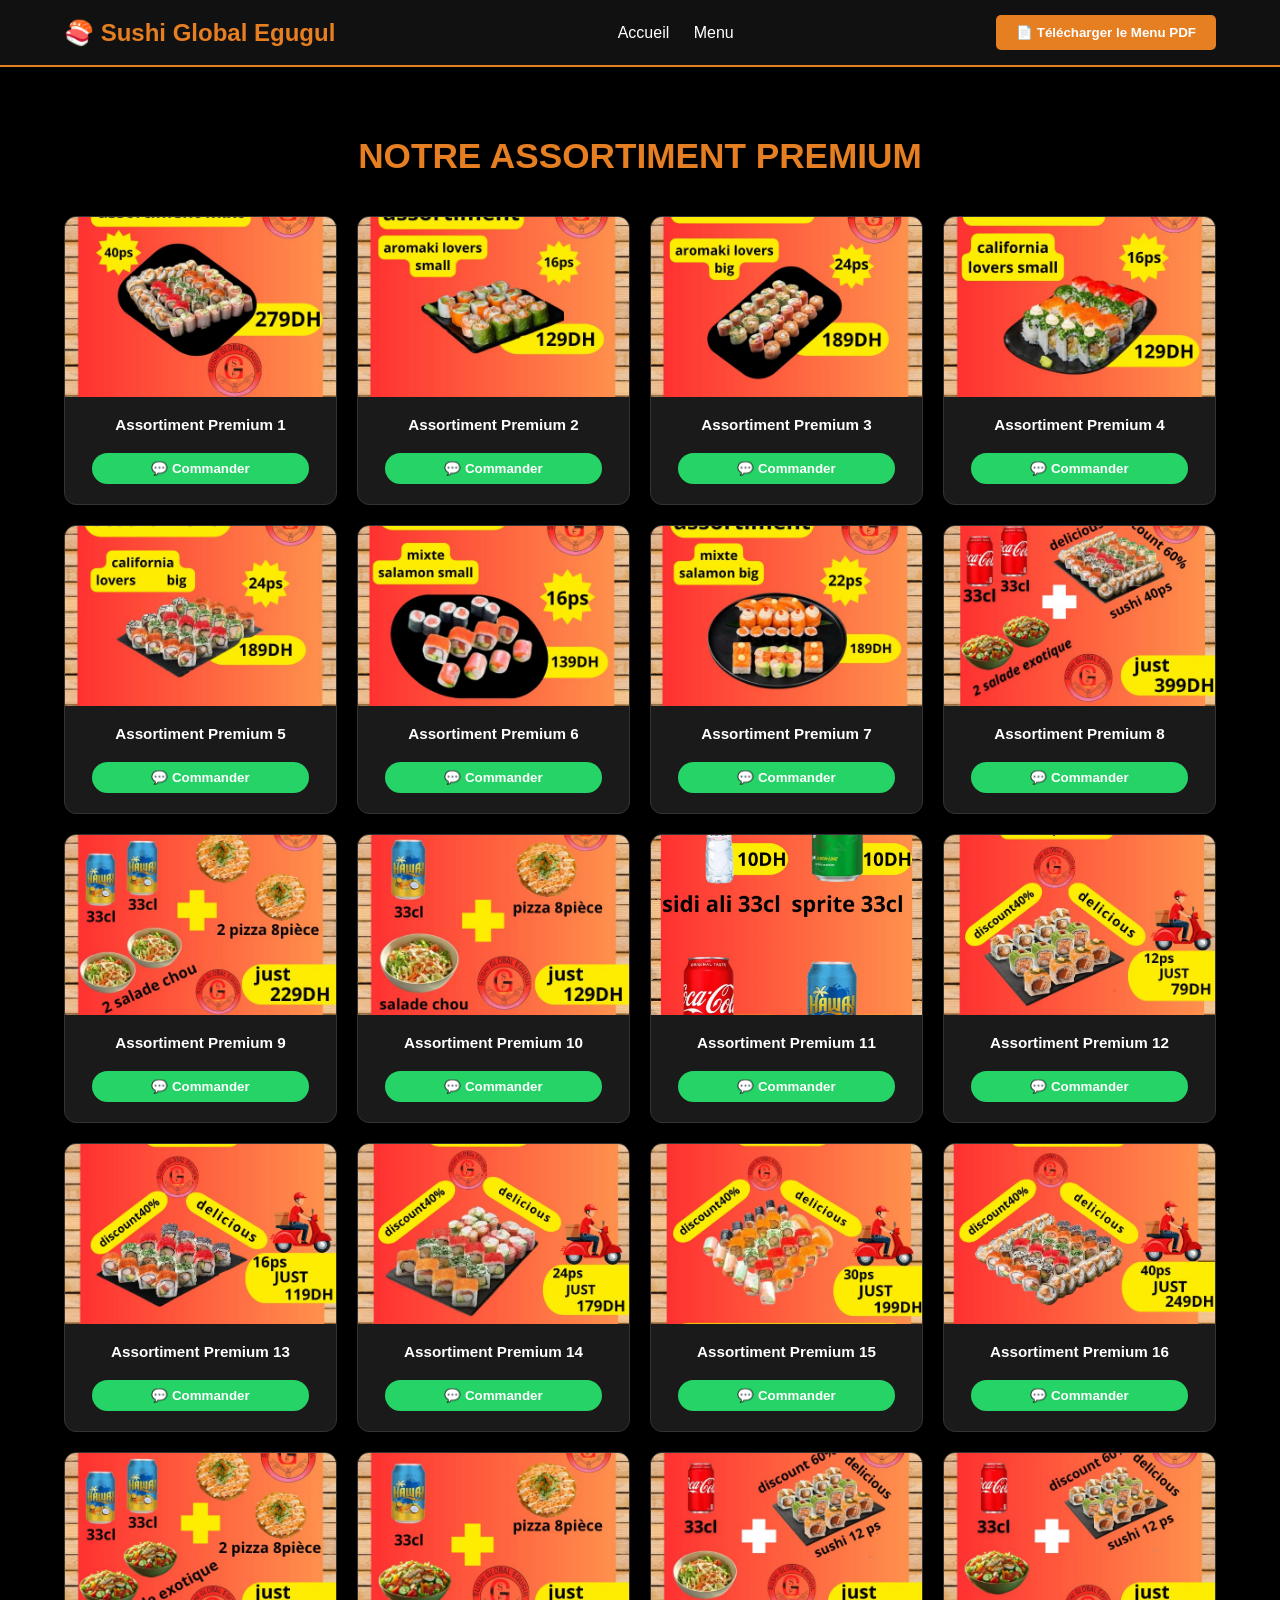
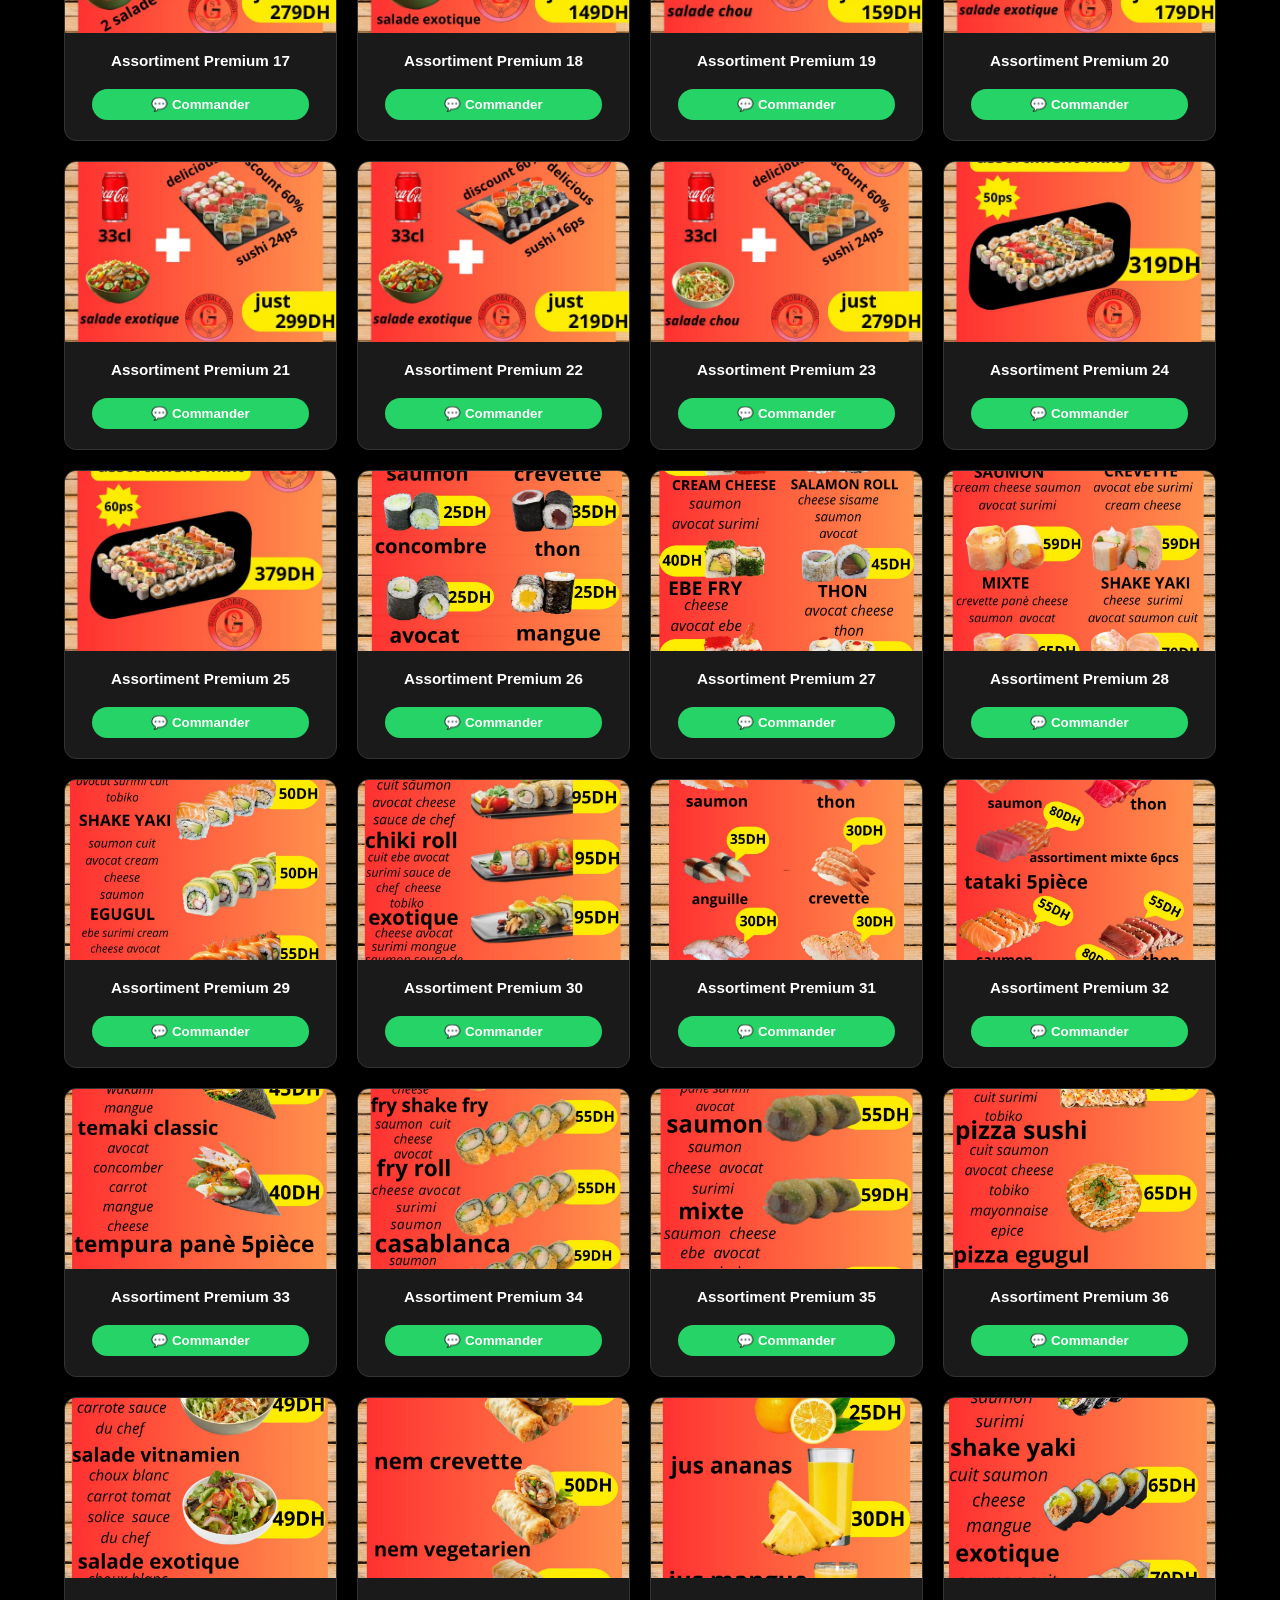
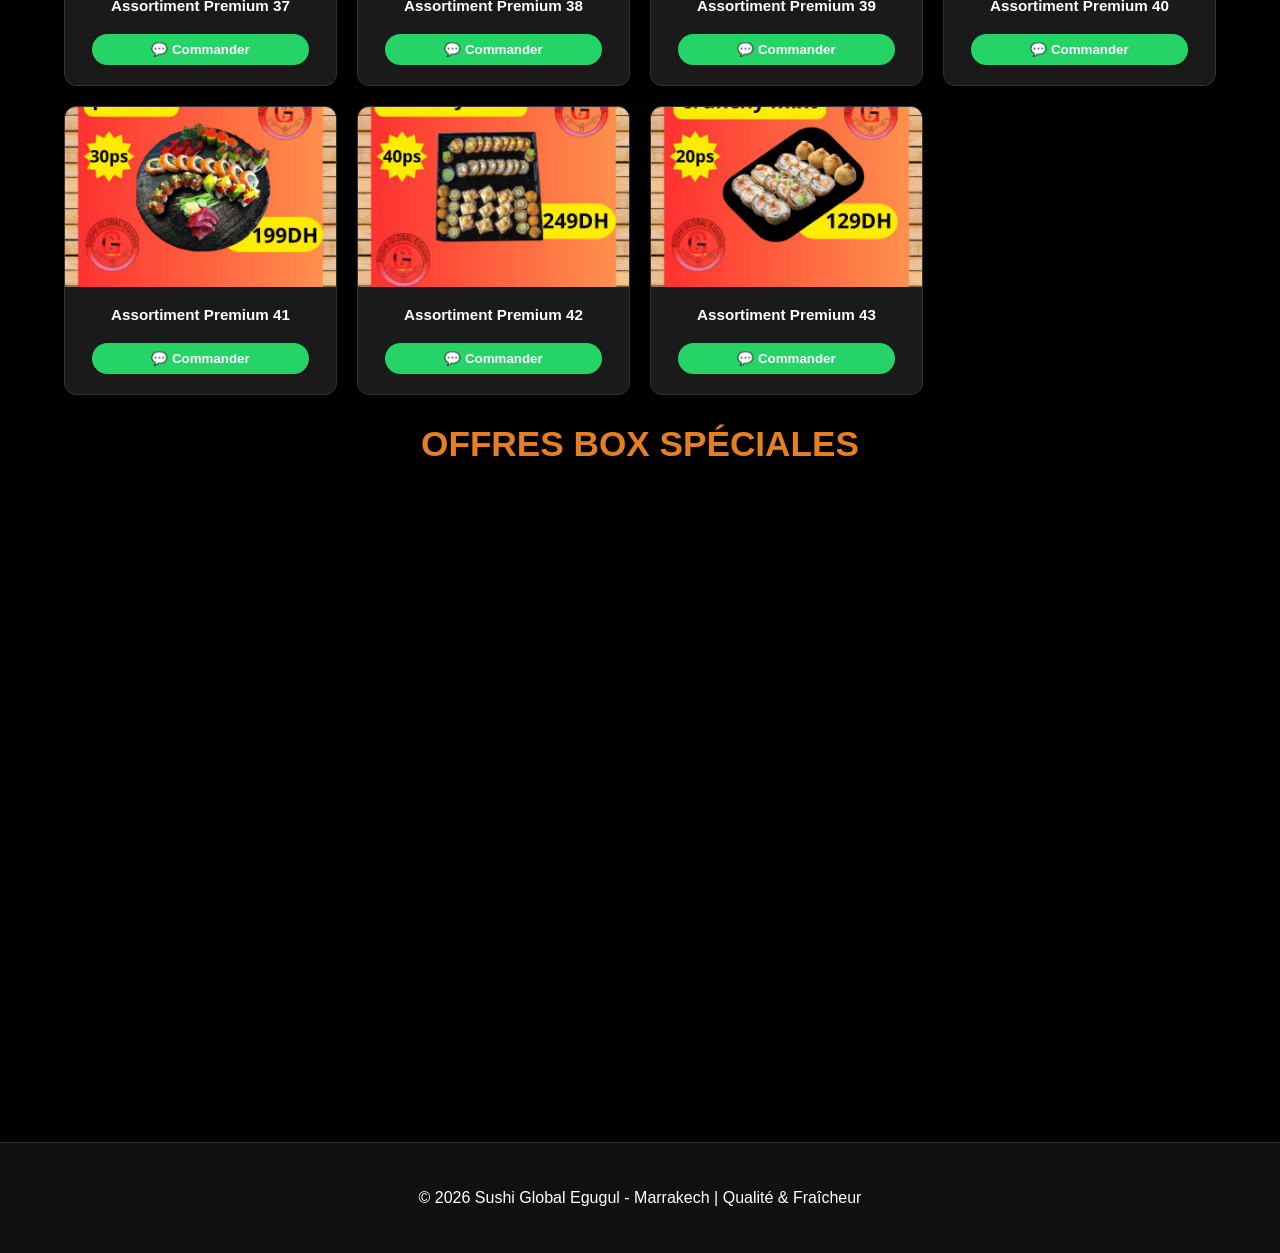
==== commande.html @ 7f383c33 "SUSHI" ====
<!DOCTYPE html>
<html lang="fr">
<head>
    <meta charset="UTF-8">
    <meta name="viewport" content="width=device-width, initial-scale=1.0">
    <title>Menu - Sushi Global Egugul</title>
    <link rel="stylesheet" href="css.css">
</head>
<body>

<header class="no-print">
    <div class="logo">🍣 Sushi Global Egugul</div>
    <nav>
        <a href="index.html">Accueil</a>
        <a href="commande.html">Menu</a>
    </nav>
    <button onclick="window.print()" class="btn-pdf">📄 Télécharger le Menu PDF</button>
</header>

<div class="menu-container">
    <h2 class="section-title">Notre Assortiment Premium</h2>
    <div class="grid-layout">
        <script src="res.js"></script>
        <script>
            // كتابة الصور من 1 إلى 43 مرة واحدة فقط مع زر الواتساب
            for (let i = 1; i <= 43; i++) {
                document.write(`
                    <div class="item-card">
                        <img src="img${i}.jpeg" alt="Sushi ${i}">
                        <p>Assortiment Premium ${i}</p>
                        <button class="btn-whatsapp no-print" onclick="sendOrder('Assortiment Premium #${i}')">
                            💬 Commander
                        </button>
                    </div>
                `);
            }
        </script>
    </div>

    <div class="page-break"></div>

    <h2 class="section-title">Offres Box Spéciales</h2>
    <div class="grid-layout">
        <div class="item-card">
            <img src="img17.jpeg" alt="Box Me">
            <p>Box Me</p>
            <button class="btn-whatsapp no-print" onclick="sendOrder('Box Me')">💬 Commander</button>
        </div>
        <div class="item-card">
            <img src="img9.jpeg" alt="Box Saffron">
            <p>Box Saffron</p>
            <button class="btn-whatsapp no-print" onclick="sendOrder('Box Saffron')">💬 Commander</button>
        </div>
        <div class="item-card">
            <img src="img10.jpeg" alt="Box Beauty">
            <p>Box Beauty</p>
            <button class="btn-whatsapp no-print" onclick="sendOrder('Box Beauty')">💬 Commander</button>
        </div>
        <div class="item-card">
            <img src="img18.jpeg" alt="Box Paradise">
            <p>Box Paradise</p>
            <button class="btn-whatsapp no-print" onclick="sendOrder('Box Paradise')">💬 Commander</button>
        </div>
        <div class="item-card">
            <img src="img19.jpeg" alt="Box Summer">
            <p>Box Summer</p>
            <button class="btn-whatsapp no-print" onclick="sendOrder('Box Summer')">💬 Commander</button>
        </div>
        <div class="item-card">
            <img src="img20.jpeg" alt="Box Sea">
            <p>Box Sea</p>
            <button class="btn-whatsapp no-print" onclick="sendOrder('Box Sea')">💬 Commander</button>
        </div>
    </div>
</div>

<footer class="no-print">
    <p>© 2026 Sushi Global Egugul - Marrakech | Qualité & Fraîcheur</p>
</footer>

</body>
</html>
---- css.css ----
/* أساسيات الموقع */
body {
    font-family: 'Poppins', sans-serif;
    margin: 0;
    background-color: #000;
    color: #fff;
    scroll-behavior: smooth;
}

header {
    background-color: #111;
    padding: 15px 5%;
    display: flex;
    justify-content: space-between;
    align-items: center;
    border-bottom: 2px solid #e67e22;
    position: sticky;
    top: 0;
    z-index: 1000;
}

.logo { font-size: 1.5rem; font-weight: bold; color: #e67e22; }

nav a {
    color: #fff;
    text-decoration: none;
    margin-left: 20px;
    font-weight: 500;
}

.btn-pdf {
    background-color: #e67e22;
    color: white;
    border: none;
    padding: 10px 20px;
    border-radius: 5px;
    cursor: pointer;
    font-weight: bold;
}

.menu-container { padding: 40px 5%; }

.section-title {
    text-align: center;
    color: #e67e22;
    font-size: 2.2rem;
    margin-bottom: 40px;
    text-transform: uppercase;
}

.grid-layout {
    display: grid;
    grid-template-columns: repeat(auto-fill, minmax(220px, 1fr));
    gap: 20px;
}

.item-card {
    background: #1a1a1a;
    border-radius: 12px;
    overflow: hidden;
    border: 1px solid #333;
    text-align: center;
    transition: 0.3s;
    padding-bottom: 15px;
}

.item-card:hover { transform: translateY(-5px); border-color: #e67e22; }

.item-card img { width: 100%; height: 180px; object-fit: cover; }

.item-card p { padding: 15px; font-weight: bold; font-size: 0.95rem; margin: 0; }

/* زر الواتساب */
.btn-whatsapp {
    background-color: #25d366;
    color: white;
    border: none;
    padding: 8px 15px;
    border-radius: 20px;
    cursor: pointer;
    font-weight: bold;
    width: 80%;
    margin: 5px auto;
    transition: 0.3s;
}

.btn-whatsapp:hover { background-color: #128c7e; }

footer { text-align: center; padding: 30px; background: #111; border-top: 1px solid #333; }

/* إعدادات الطباعة للـ PDF */
@media print {
    .no-print, .btn-whatsapp { display: none !important; }
    body { background-color: white !important; color: black !important; }
    .menu-container { padding: 0; }
    .section-title { color: black !important; font-size: 1.8rem; margin: 15px 0; }
    .item-card { border: 1px solid #eee !important; page-break-inside: avoid; }
    .item-card p { color: black !important; }
    .grid-layout { 
        grid-template-columns: repeat(4, 1fr) !important; 
        gap: 10px !important; 
    }
    .page-break { page-break-before: always; }
}
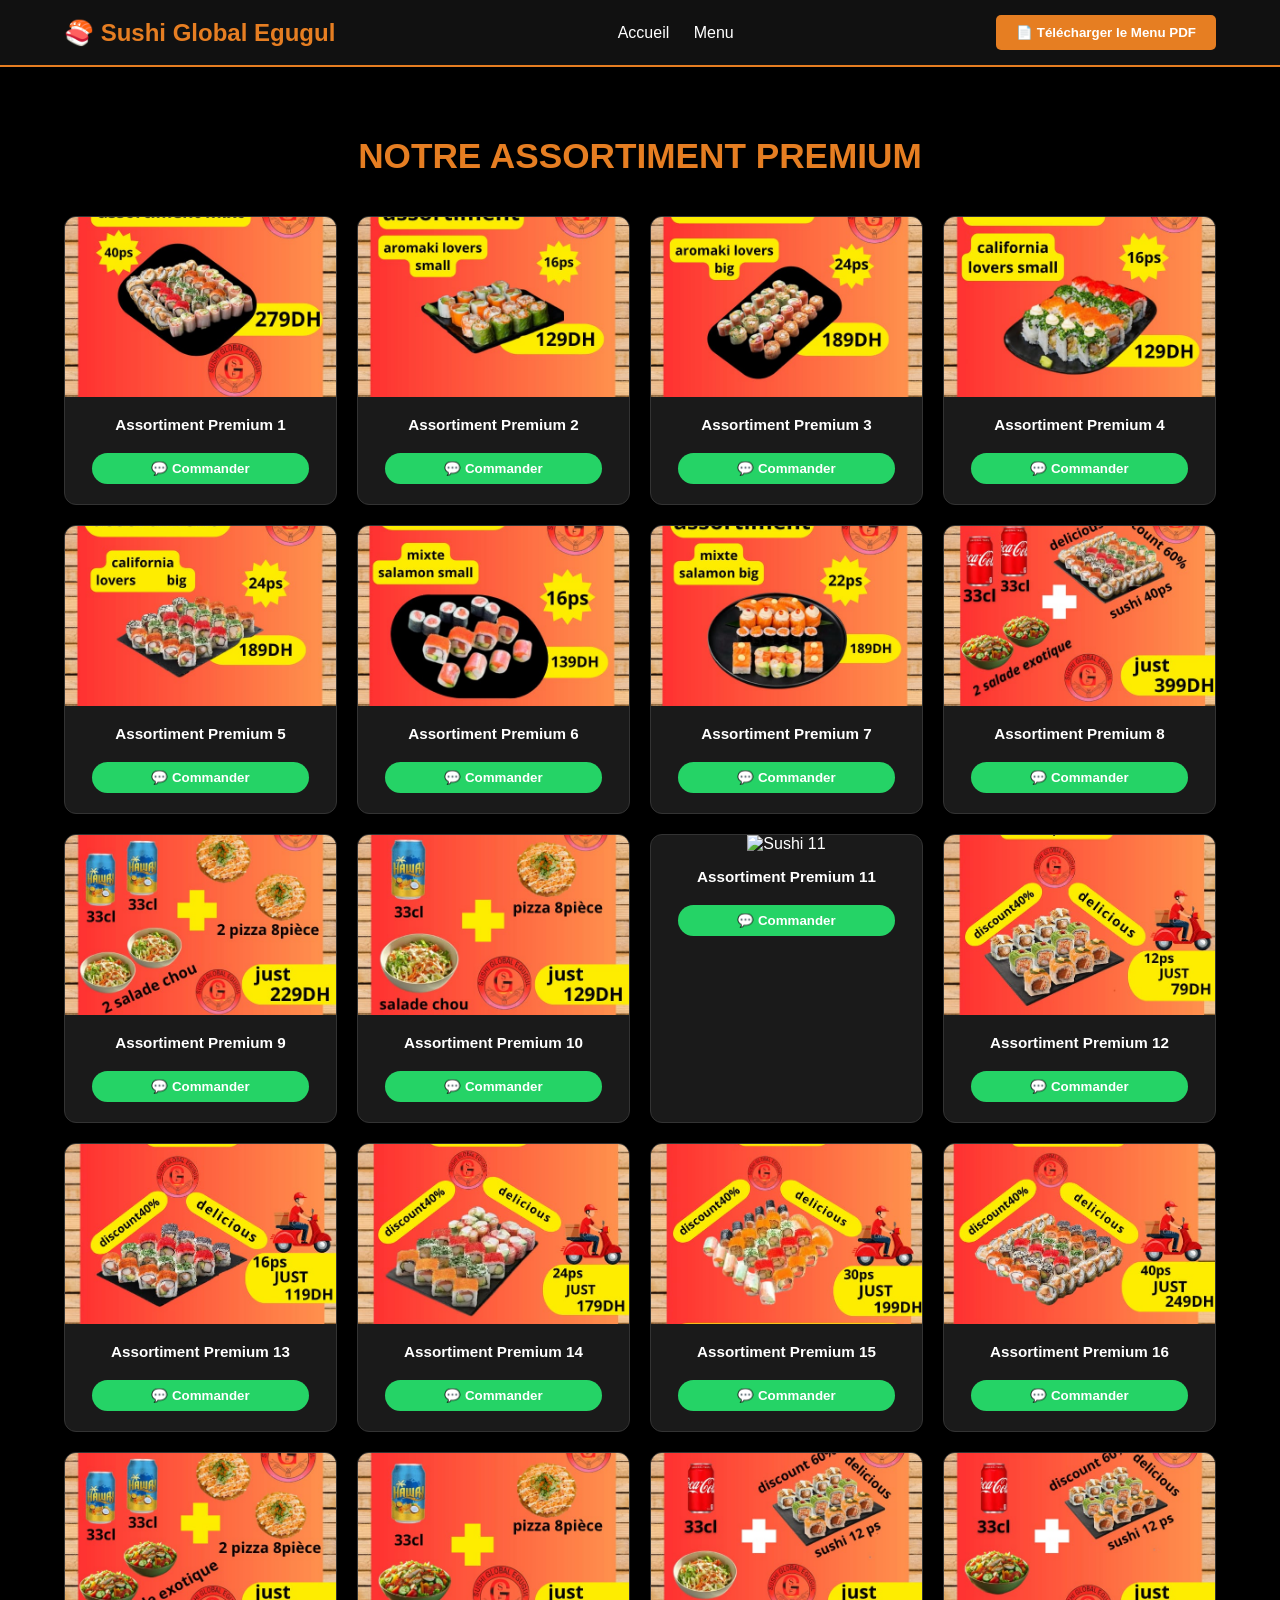
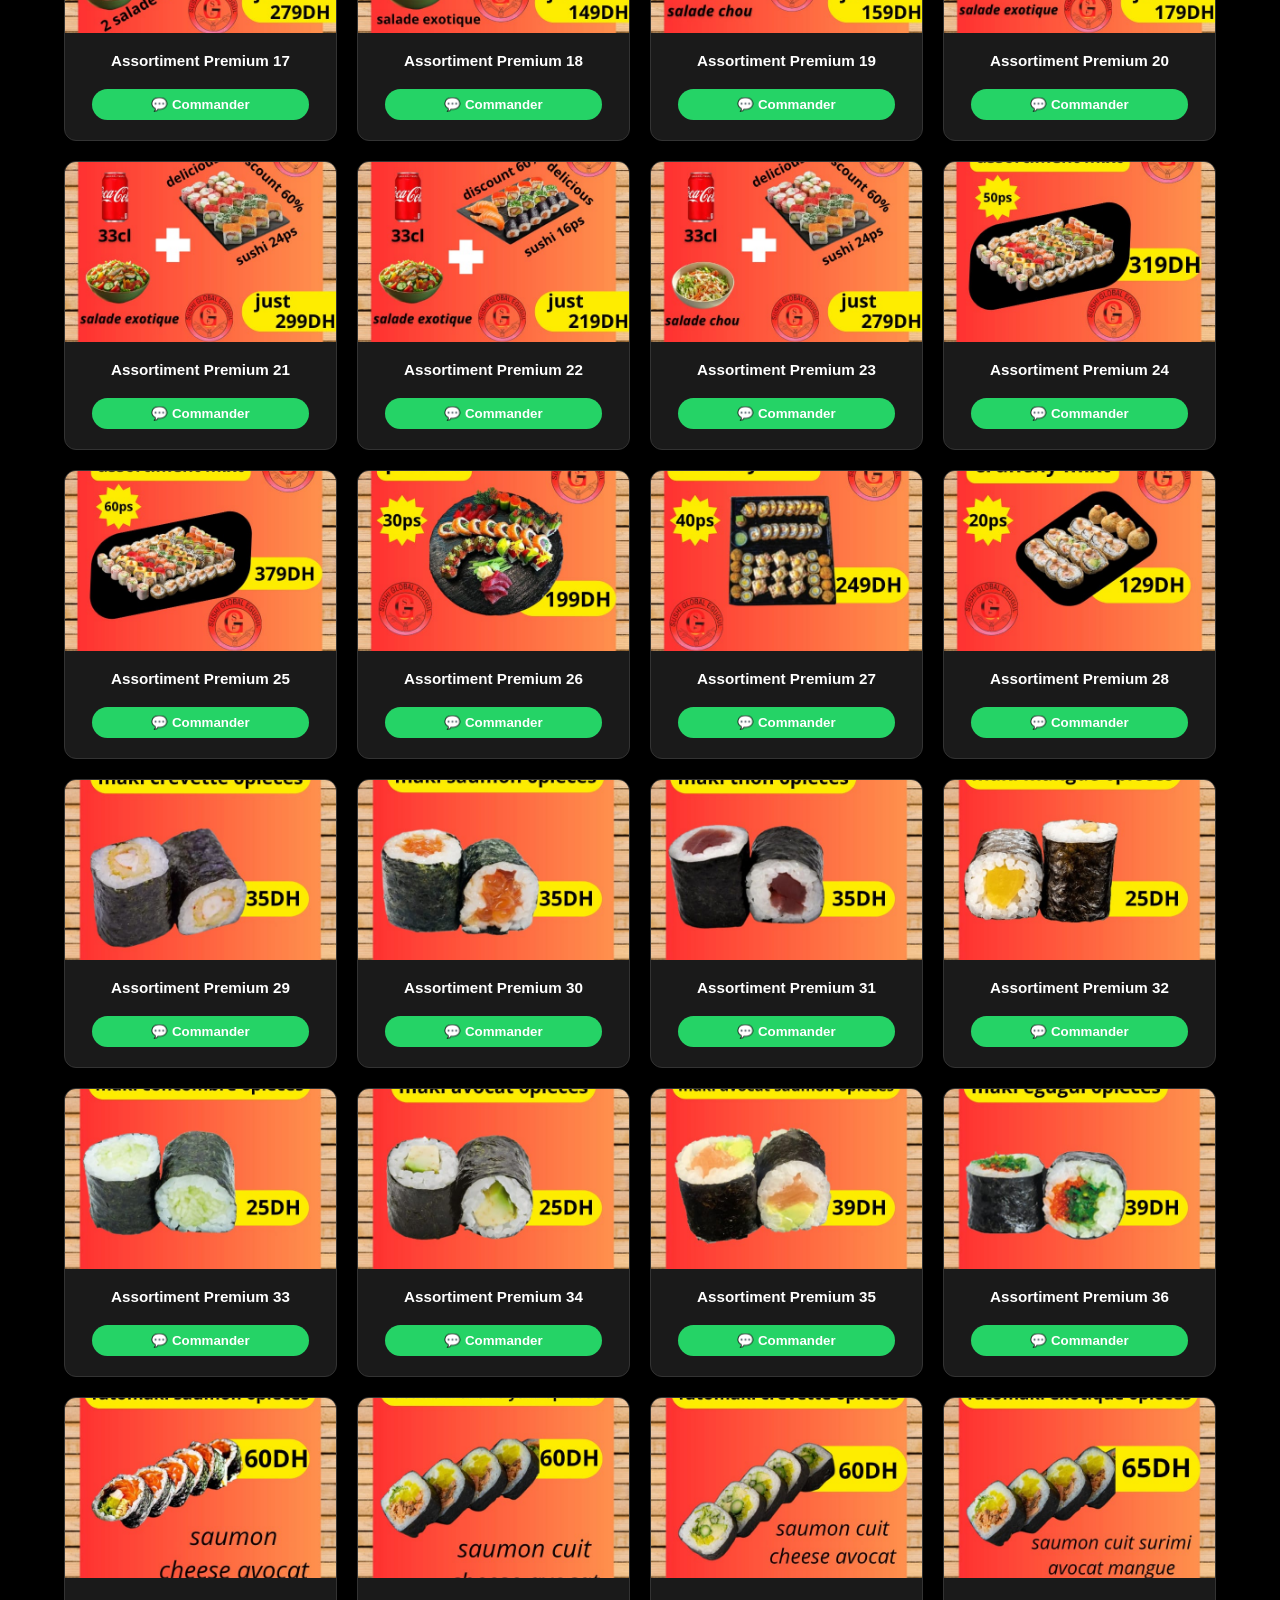
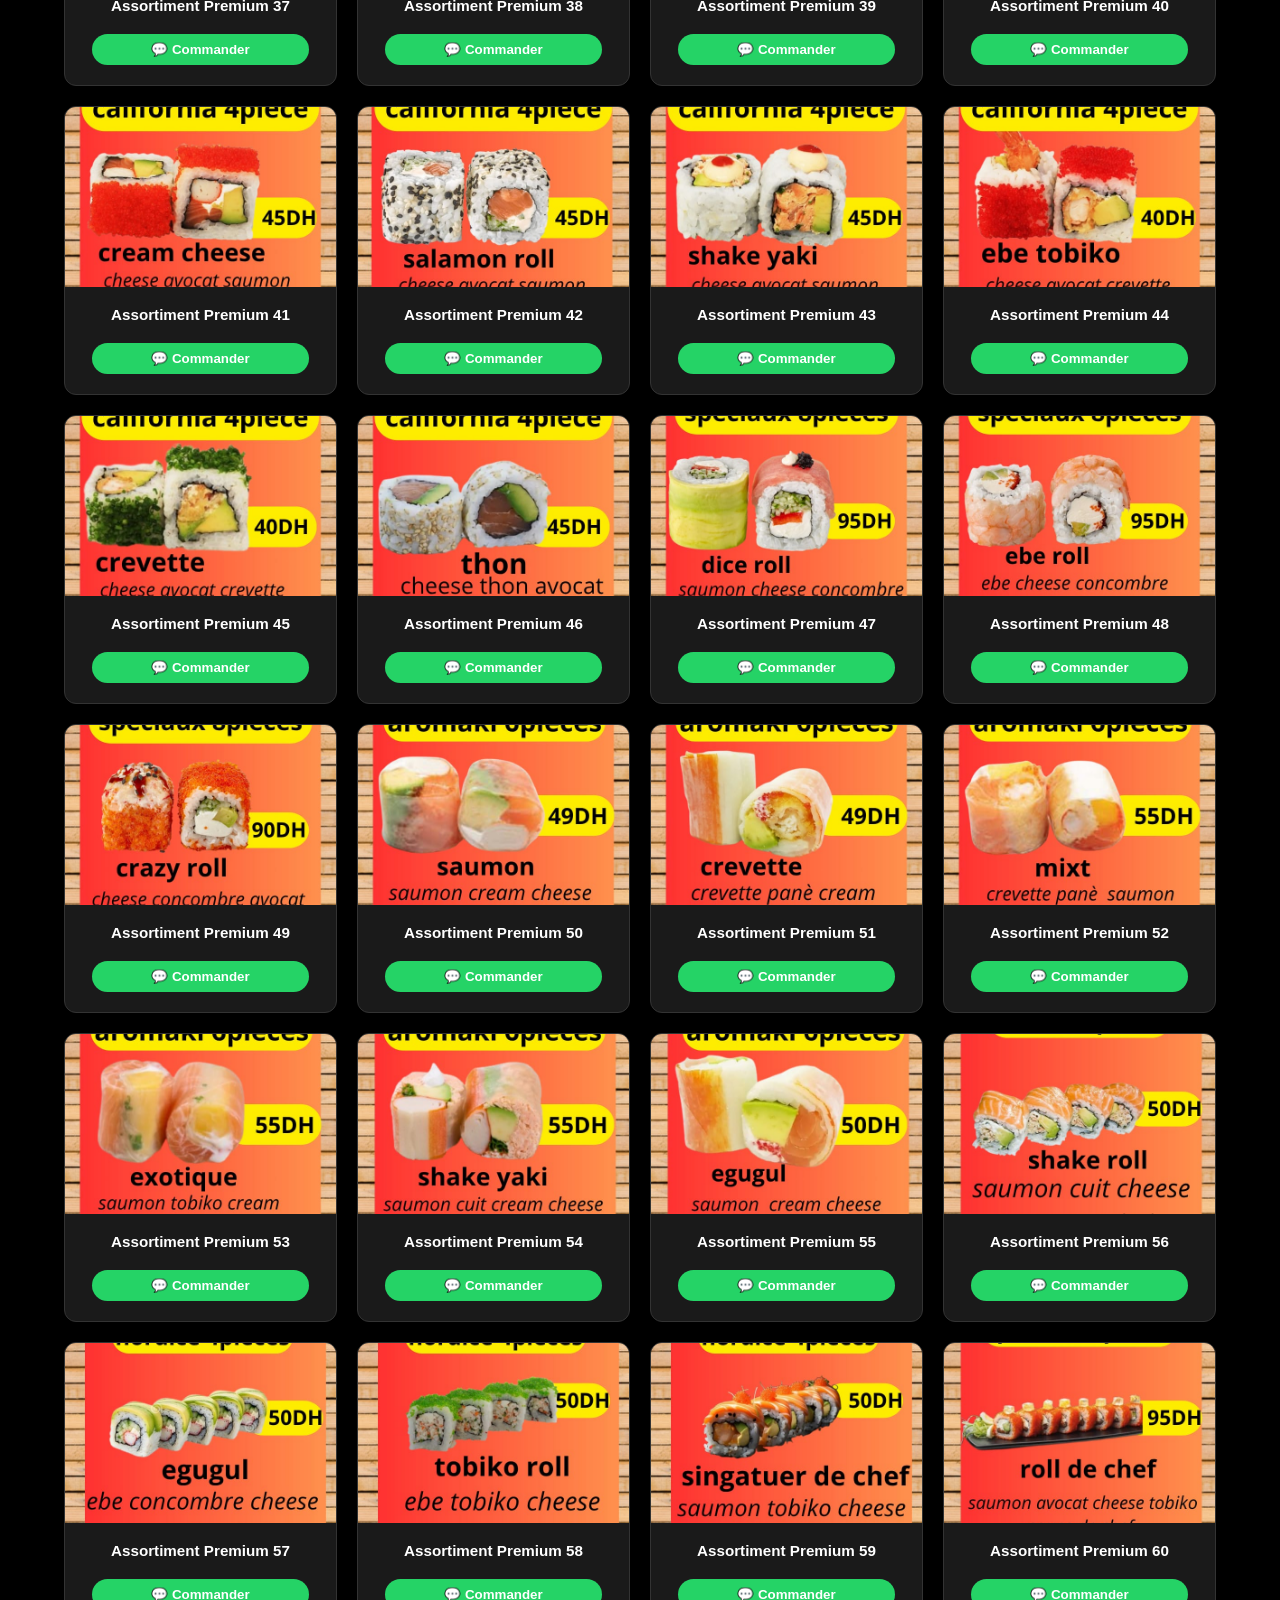
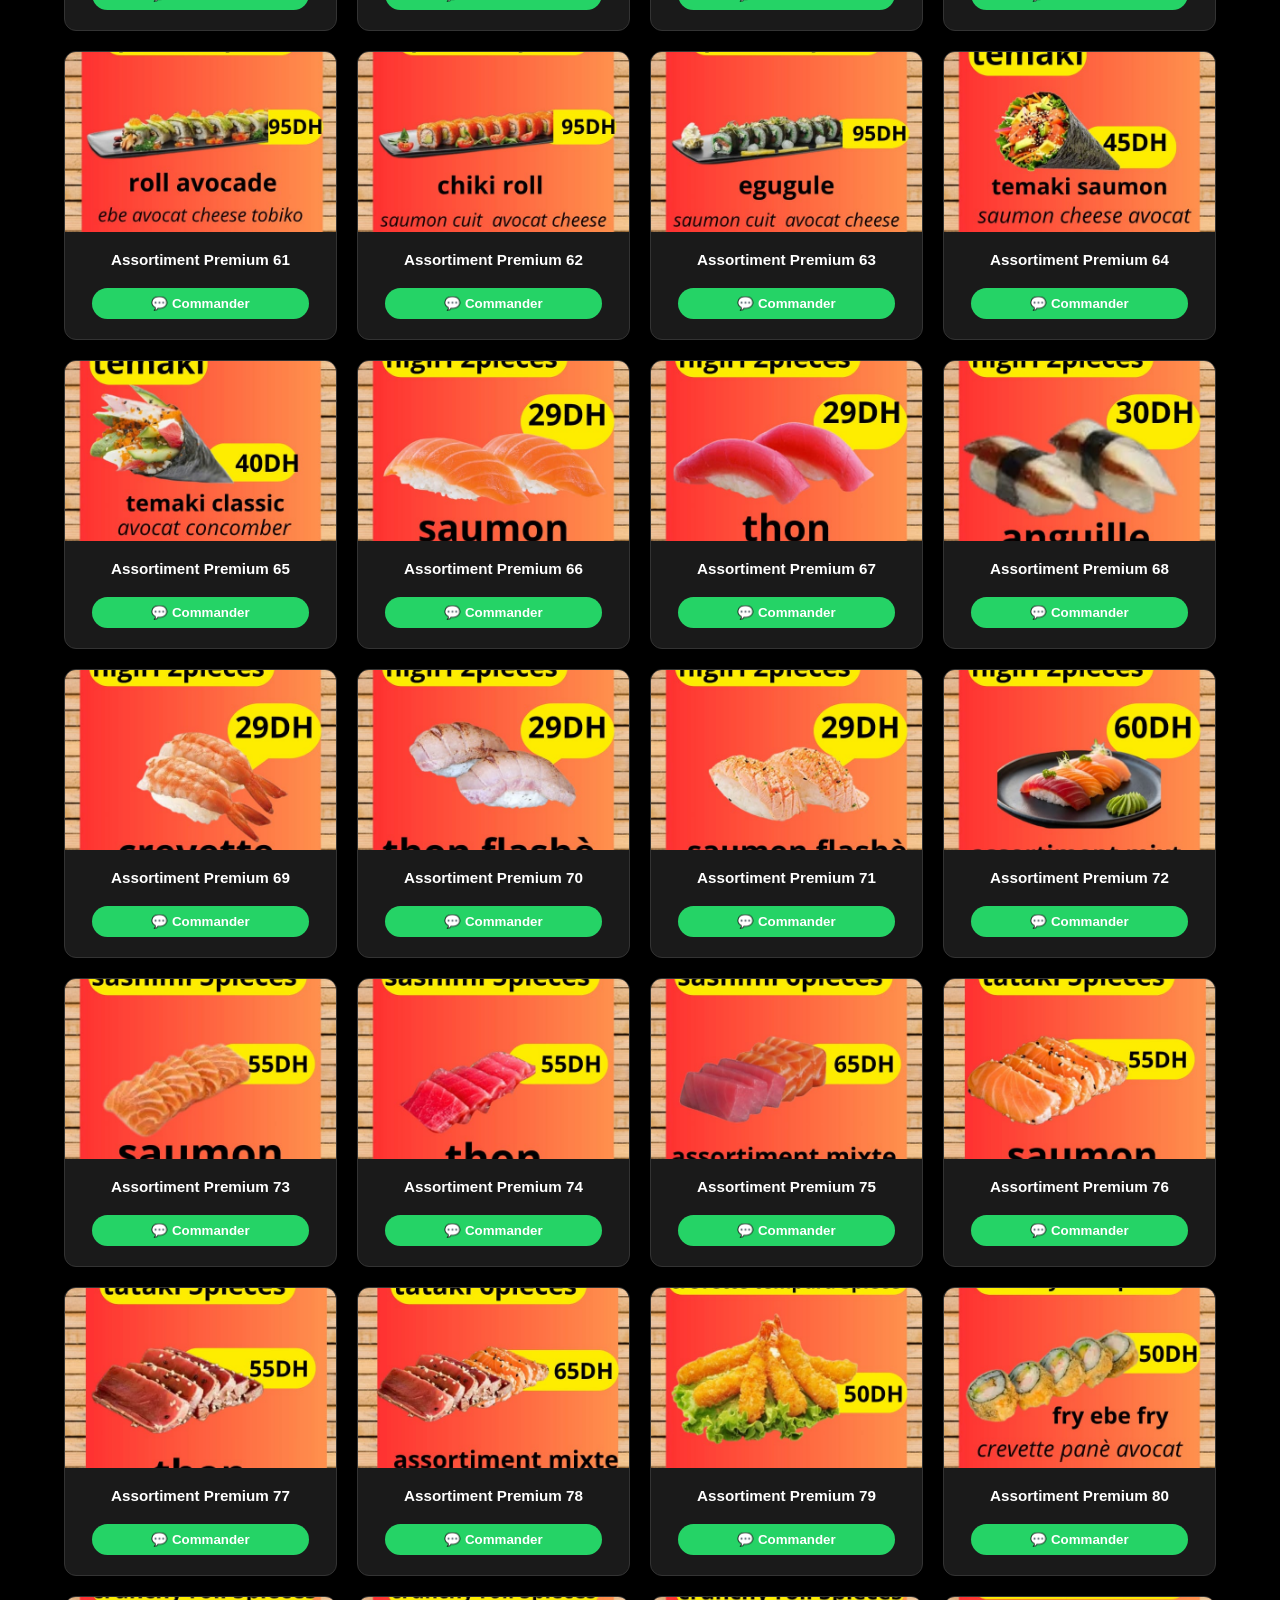
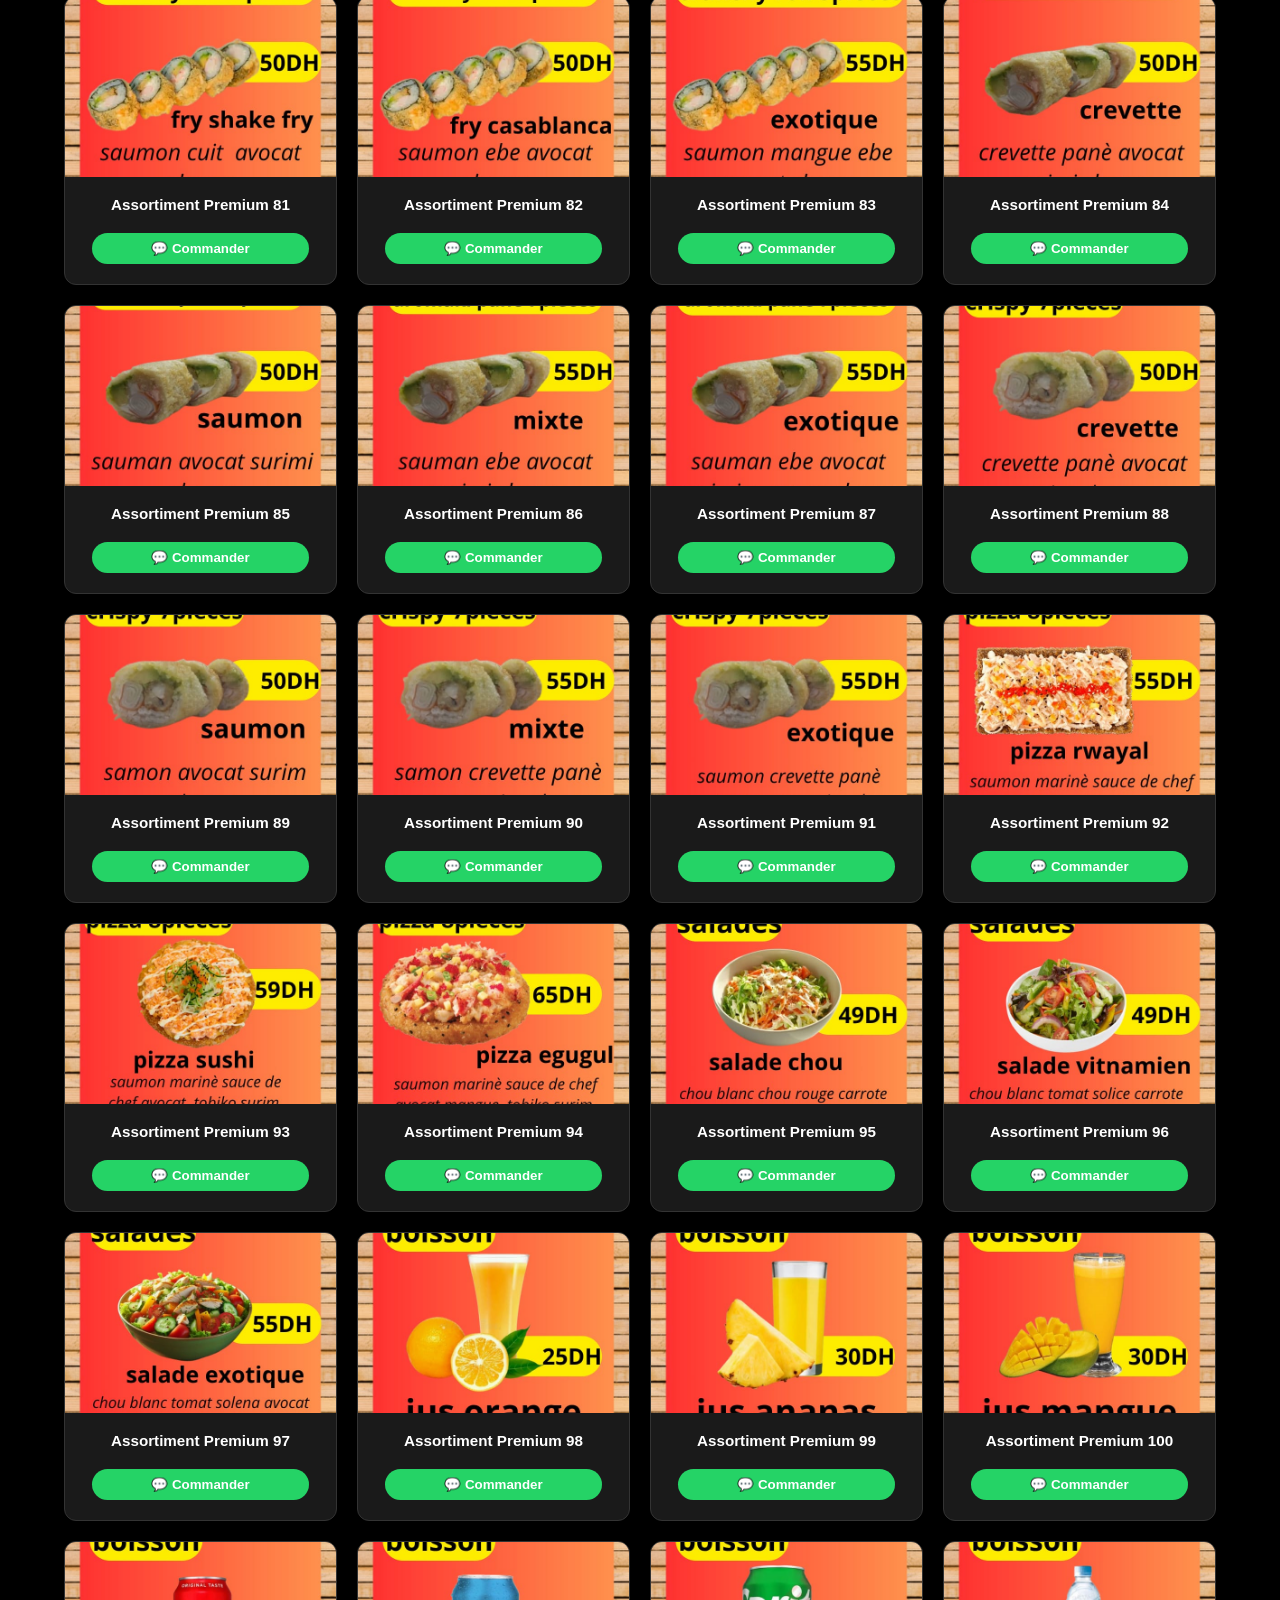
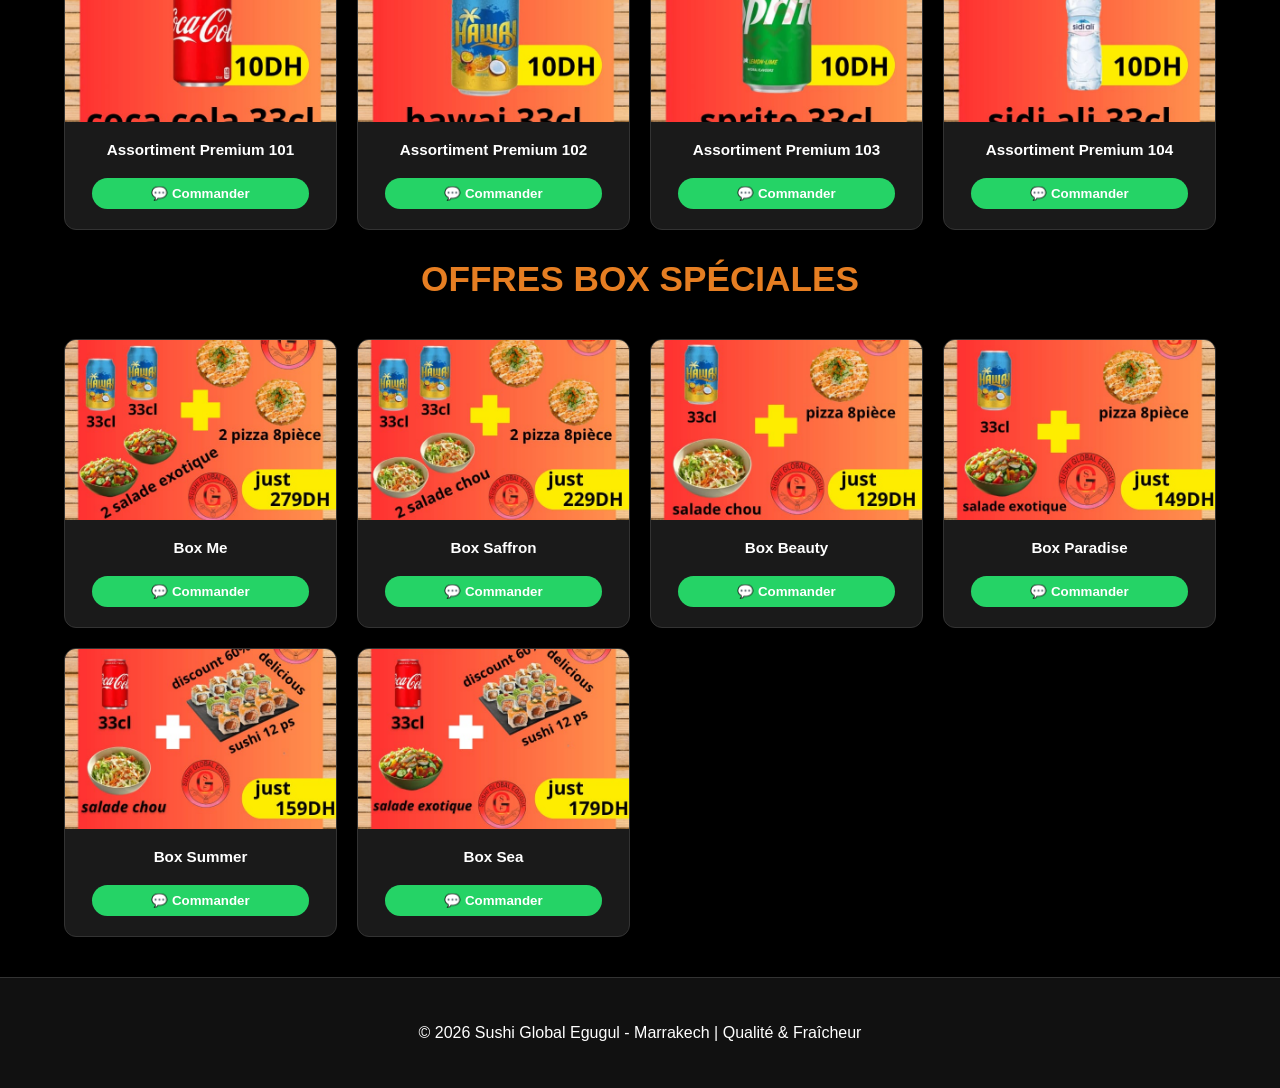
==== commit 2e29af09: "SUSHI" ====
--- a/commande.html
+++ b/commande.html
@@ -23,7 +23,7 @@
         <script src="res.js"></script>
         <script>
             // كتابة الصور من 1 إلى 43 مرة واحدة فقط مع زر الواتساب
-            for (let i = 1; i <= 43; i++) {
+            for (let i = 1; i <= 104; i++) {
                 document.write(`
                     <div class="item-card">
                         <img src="img${i}.jpeg" alt="Sushi ${i}">
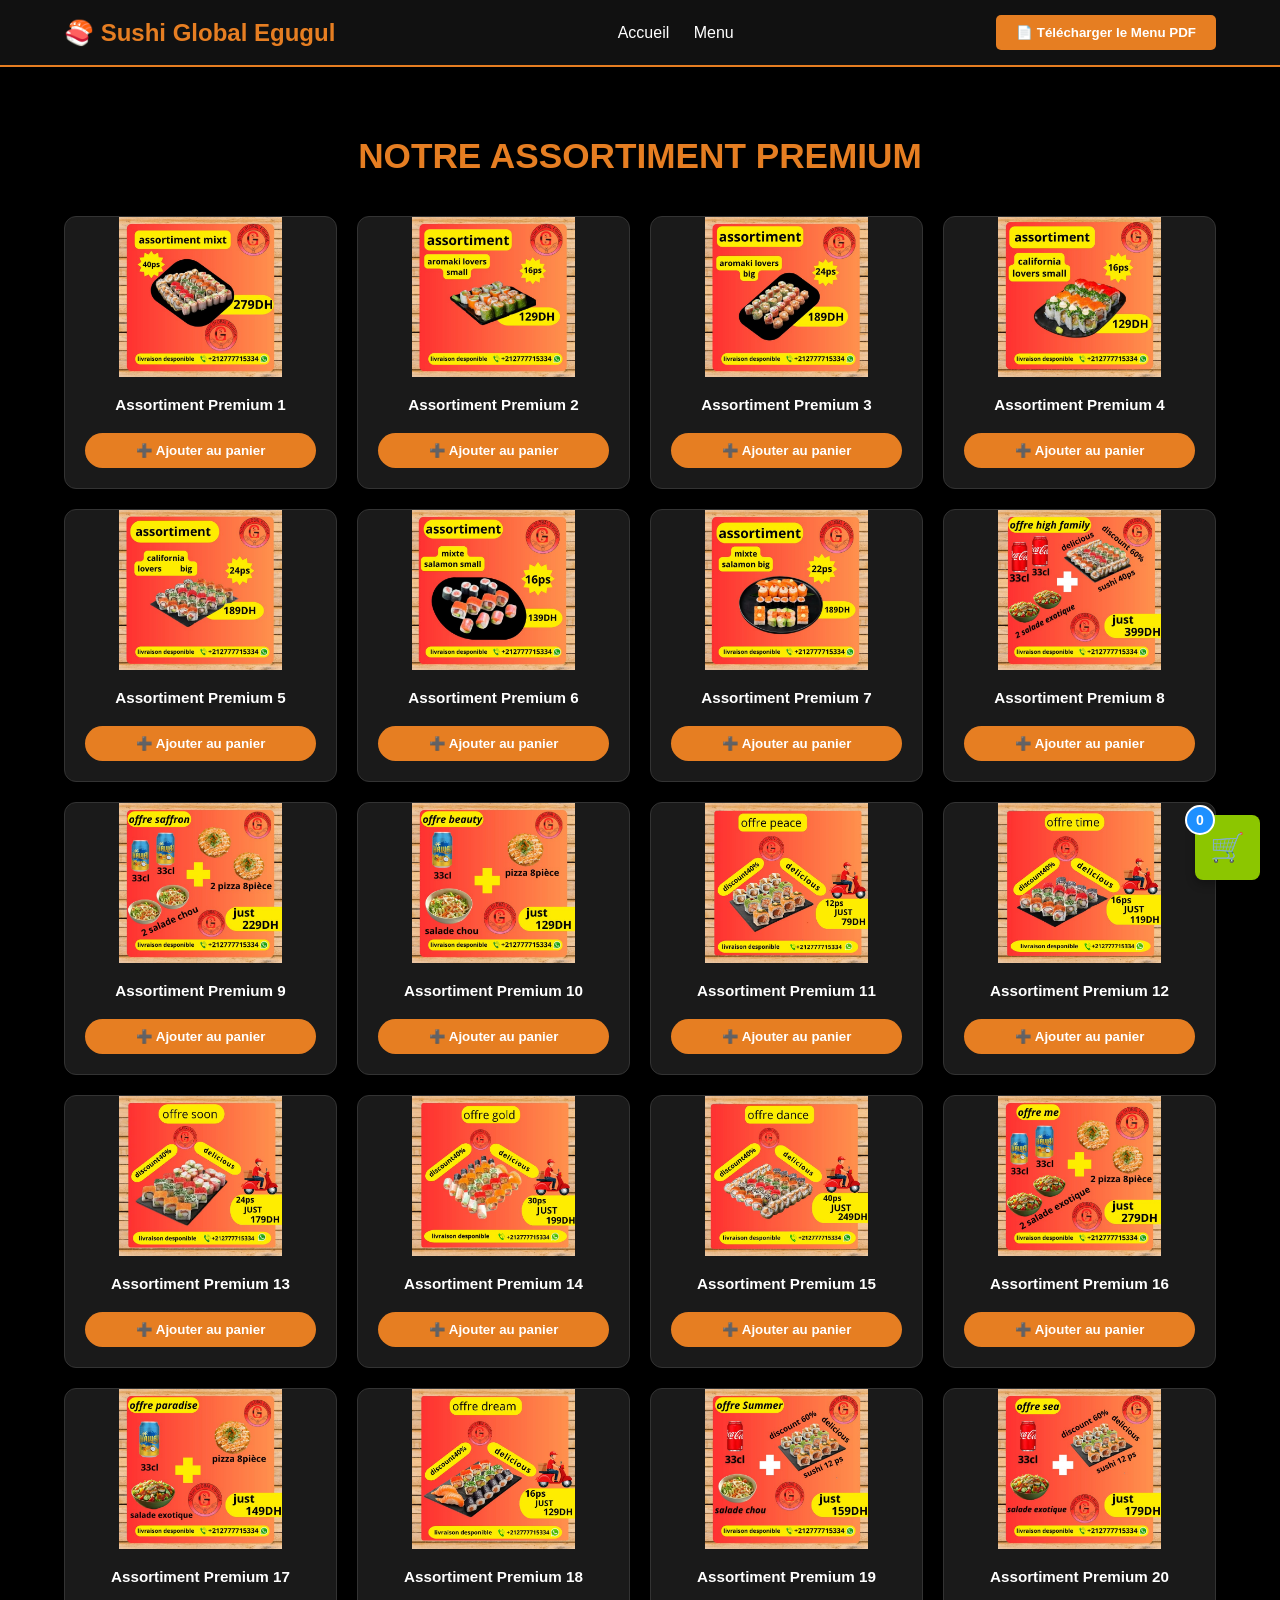
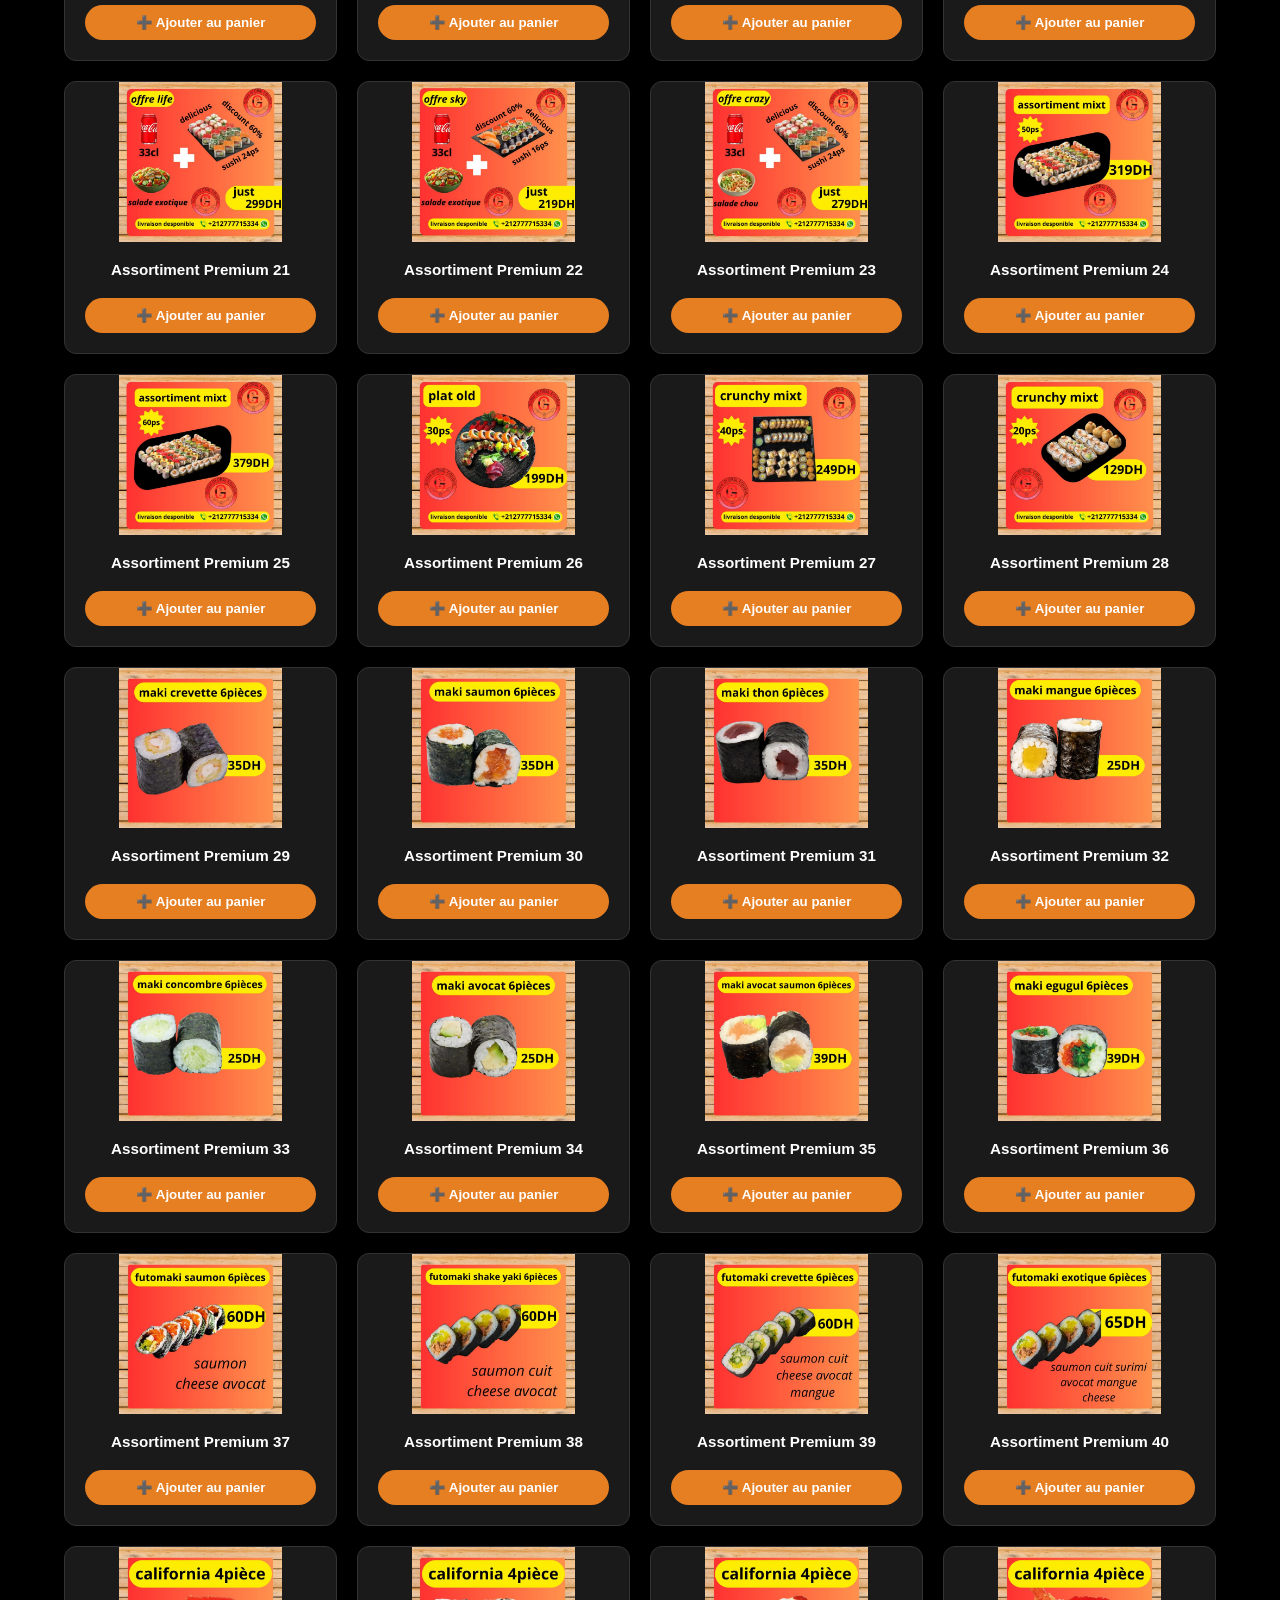
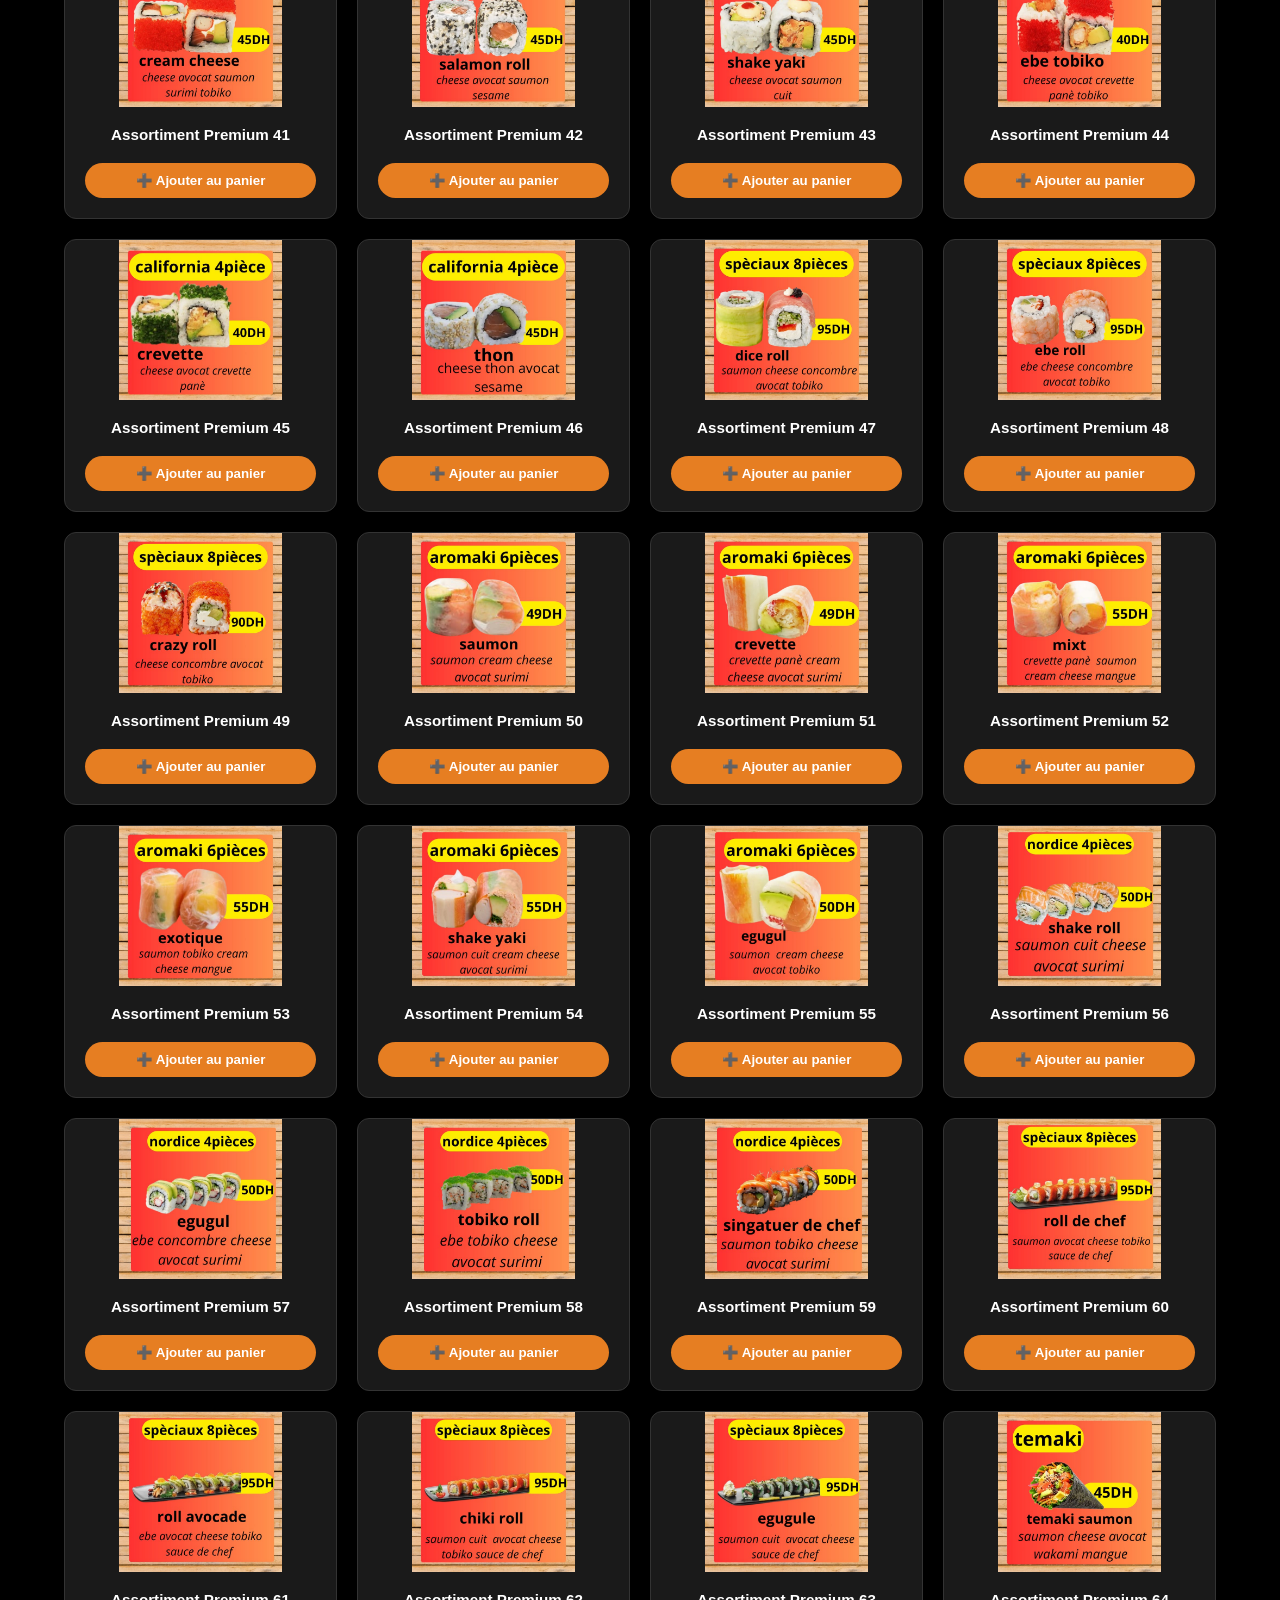
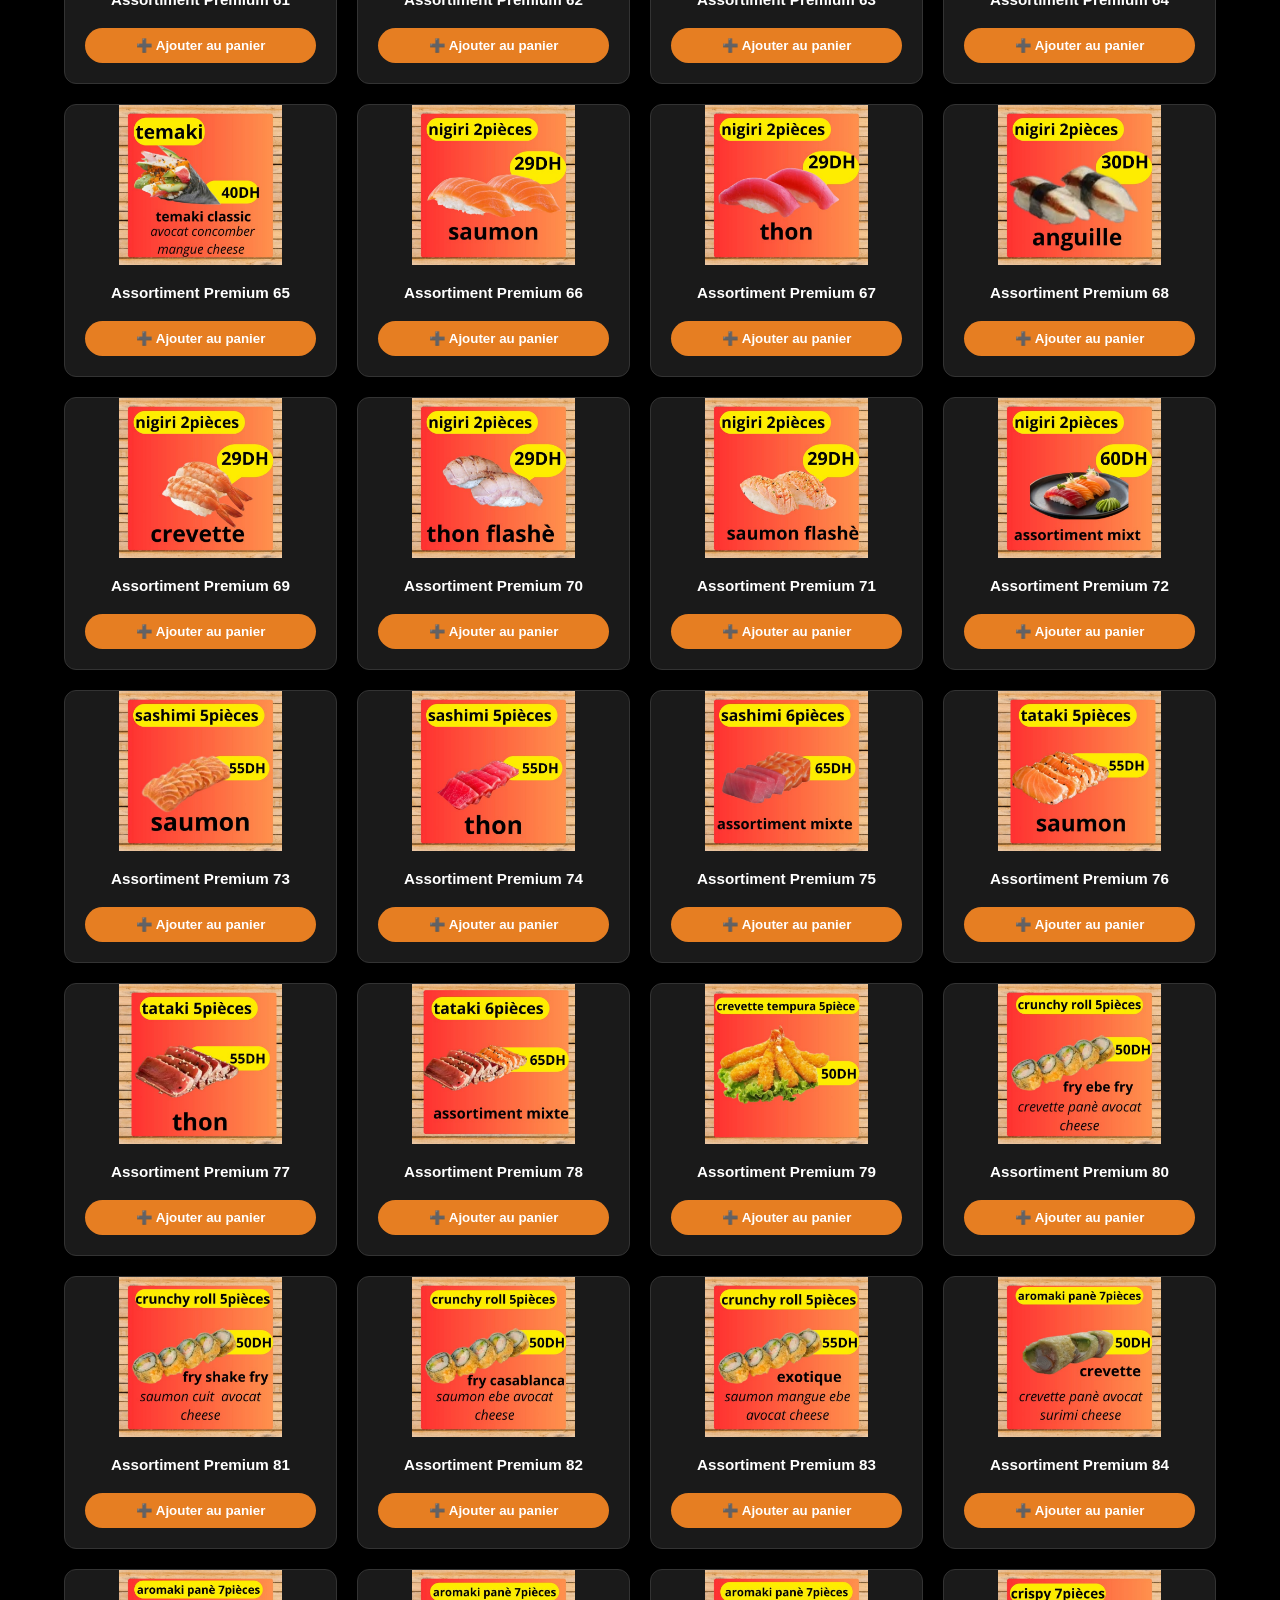
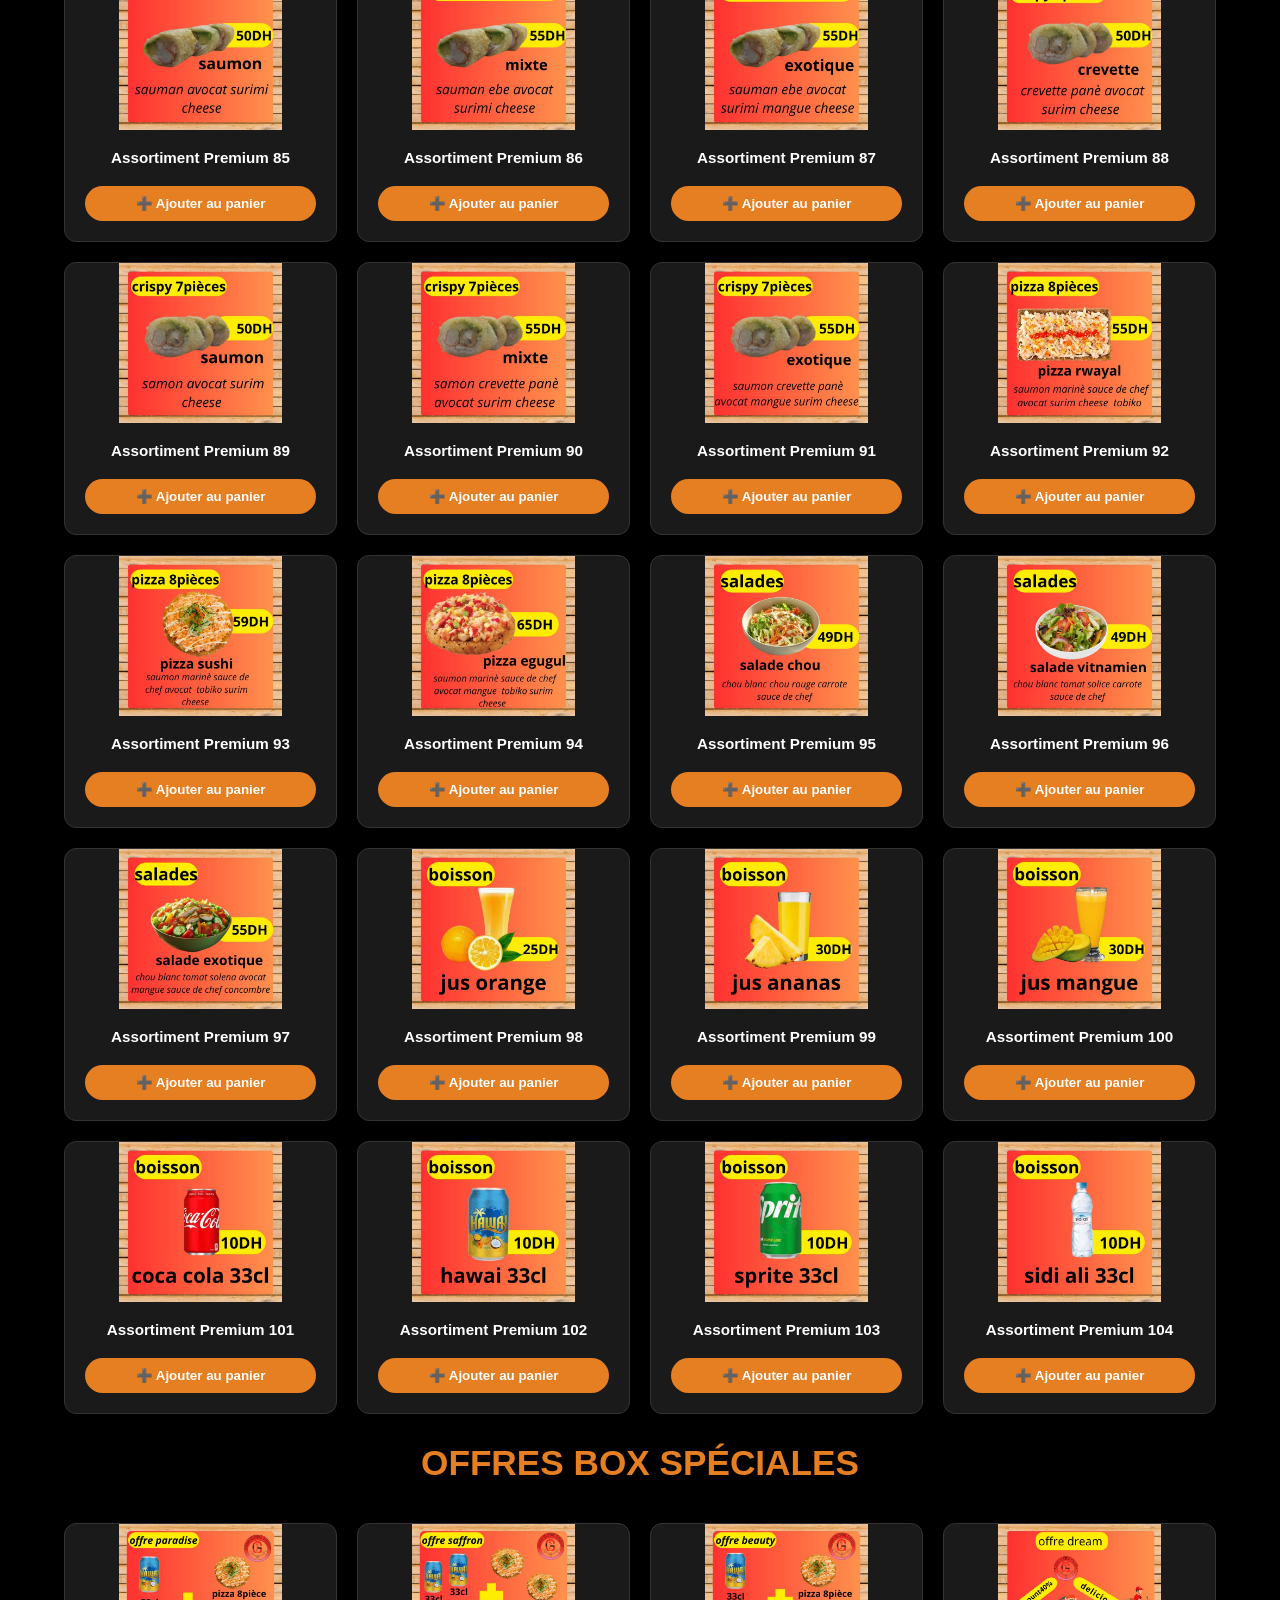
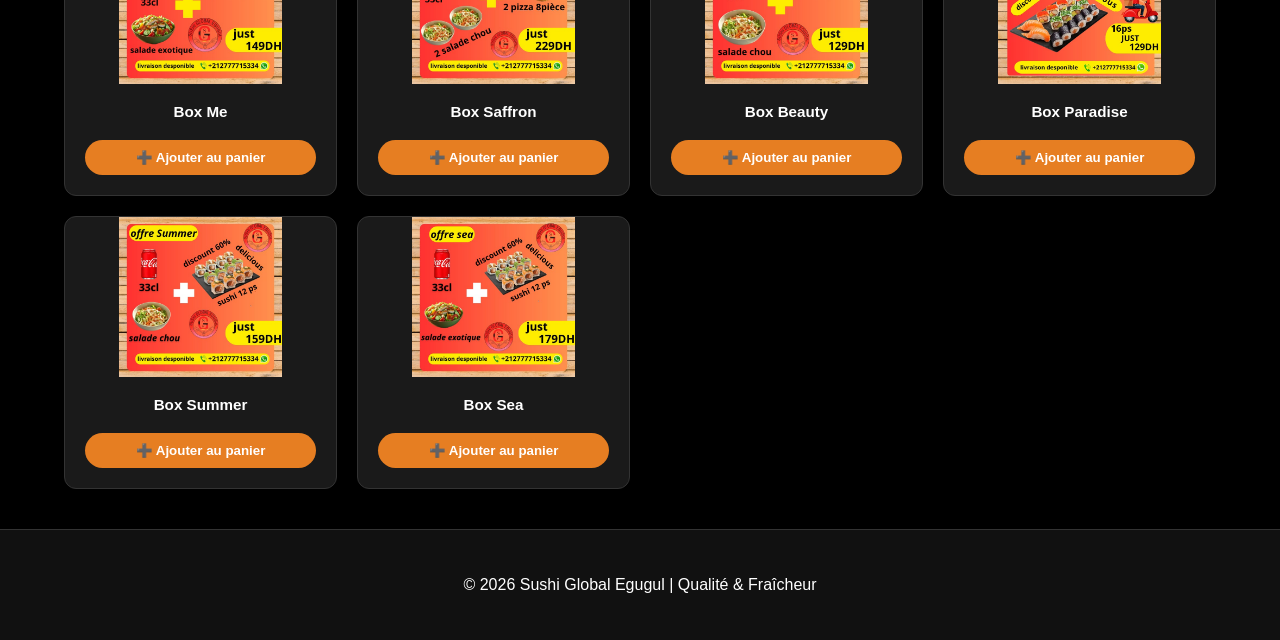
==== commit 9d4d1bb1: "sushi" ====
--- a/commande.html
+++ b/commande.html
@@ -18,18 +18,34 @@
 </header>
 
 <div class="menu-container">
+
+    <div class="floating-cart-wrapper no-print">
+        <div class="cart-badge-btn" onclick="toggleCartModal()">
+            <span class="cart-counter-blue" id="cart-count">0</span>
+            <span class="cart-icon">🛒</span>
+        </div>
+
+        <div class="cart-modal-box" id="cart-modal">
+            <h3>🛒 السلة ديالك</h3>
+            <div id="cart-items" class="cart-items-container">
+                <p class="empty-cart-msg">السلة خاوية حالياً... زيد شي شهيوة 👇</p>
+            </div>
+            <button class="btn-send-whatsapp" onclick="sendTotalOrder()">
+                🟢 تأكيد الطلب عبر الواتساب
+            </button>
+        </div>
+    </div>
     <h2 class="section-title">Notre Assortiment Premium</h2>
     <div class="grid-layout">
         <script src="res.js"></script>
         <script>
-            // كتابة الصور من 1 إلى 43 مرة واحدة فقط مع زر الواتساب
             for (let i = 1; i <= 104; i++) {
                 document.write(`
                     <div class="item-card">
                         <img src="img${i}.jpeg" alt="Sushi ${i}">
                         <p>Assortiment Premium ${i}</p>
-                        <button class="btn-whatsapp no-print" onclick="sendOrder('Assortiment Premium #${i}')">
-                            💬 Commander
+                        <button class="btn-whatsapp no-print" onclick="addToCart('Assortiment Premium ${i}', 'img${i}.jpeg')">
+                            ➕ Ajouter au panier
                         </button>
                     </div>
                 `);
@@ -44,39 +60,134 @@
         <div class="item-card">
             <img src="img17.jpeg" alt="Box Me">
             <p>Box Me</p>
-            <button class="btn-whatsapp no-print" onclick="sendOrder('Box Me')">💬 Commander</button>
+            <button class="btn-whatsapp no-print" onclick="addToCart('Box Me', 'img17.jpeg')">➕ Ajouter au panier</button>
         </div>
         <div class="item-card">
             <img src="img9.jpeg" alt="Box Saffron">
             <p>Box Saffron</p>
-            <button class="btn-whatsapp no-print" onclick="sendOrder('Box Saffron')">💬 Commander</button>
+            <button class="btn-whatsapp no-print" onclick="addToCart('Box Saffron', 'img9.jpeg')">➕ Ajouter au panier</button>
         </div>
         <div class="item-card">
             <img src="img10.jpeg" alt="Box Beauty">
             <p>Box Beauty</p>
-            <button class="btn-whatsapp no-print" onclick="sendOrder('Box Beauty')">💬 Commander</button>
+            <button class="btn-whatsapp no-print" onclick="addToCart('Box Beauty', 'img10.jpeg')">➕ Ajouter au panier</button>
         </div>
         <div class="item-card">
             <img src="img18.jpeg" alt="Box Paradise">
             <p>Box Paradise</p>
-            <button class="btn-whatsapp no-print" onclick="sendOrder('Box Paradise')">💬 Commander</button>
+            <button class="btn-whatsapp no-print" onclick="addToCart('Box Paradise', 'img18.jpeg')">➕ Ajouter au panier</button>
         </div>
         <div class="item-card">
             <img src="img19.jpeg" alt="Box Summer">
             <p>Box Summer</p>
-            <button class="btn-whatsapp no-print" onclick="sendOrder('Box Summer')">💬 Commander</button>
+            <button class="btn-whatsapp no-print" onclick="addToCart('Box Summer', 'img19.jpeg')">➕ Ajouter au panier</button>
         </div>
         <div class="item-card">
             <img src="img20.jpeg" alt="Box Sea">
             <p>Box Sea</p>
-            <button class="btn-whatsapp no-print" onclick="sendOrder('Box Sea')">💬 Commander</button>
+            <button class="btn-whatsapp no-print" onclick="addToCart('Box Sea', 'img20.jpeg')">➕ Ajouter au panier</button>
         </div>
     </div>
 </div>
 
 <footer class="no-print">
-    <p>© 2026 Sushi Global Egugul - Marrakech | Qualité & Fraîcheur</p>
+    <p>© 2026 Sushi Global Egugul | Qualité & Fraîcheur</p>
 </footer>
+
+<script>
+    const myPhoneNumber = "+212777715334"; // حط نمرتك هنا بلا +
+    let cart = JSON.parse(localStorage.getItem('sushi_cart')) || [];
+
+    updateCartUI();
+
+    // فتح وإغلاق قائمة السلة
+    function toggleCartModal() {
+        const modal = document.getElementById('cart-modal');
+        modal.classList.toggle('active');
+    }
+
+    function addToCart(name, img) {
+        const existingItem = cart.find(item => item.name === name);
+        if (existingItem) {
+            existingItem.quantity += 1;
+        } else {
+            cart.push({ name: name, img: img, quantity: 1 });
+        }
+        saveAndRefresh();
+        
+        // تفتي السلة تلقائياً ملي يزيد شي حاجة باش ينتبه ليها
+        document.getElementById('cart-modal').classList.add('active');
+    }
+
+    function changeQuantity(name, change) {
+        const item = cart.find(item => item.name === name);
+        if (item) {
+            item.quantity += change;
+            if (item.quantity <= 0) {
+                cart = cart.filter(i => i.name !== name);
+            }
+        }
+        saveAndRefresh();
+    }
+
+    function saveAndRefresh() {
+        localStorage.setItem('sushi_cart', JSON.stringify(cart));
+        updateCartUI();
+    }
+
+    function updateCartUI() {
+        const cartItemsDiv = document.getElementById('cart-items');
+        const cartCountSpan = document.getElementById('cart-count');
+        
+        let totalItems = cart.reduce((total, item) => total + item.quantity, 0);
+        cartCountSpan.innerText = totalItems;
+
+        if (cart.length === 0) {
+            cartItemsDiv.innerHTML = '<p class="empty-cart-msg">السلة خاوية حالياً... زيد شي شهيوة 👇</p>';
+            return;
+        }
+
+        let html = '';
+        cart.forEach(item => {
+            html += `
+                <div class="cart-item">
+                    <div class="cart-item-info">
+                        <img src="${item.img}" alt="${item.name}">
+                        <span><b>${item.name}</b> (x${item.quantity})</span>
+                    </div>
+                    <div class="cart-item-actions">
+                        <button onclick="changeQuantity('${item.name}', 1)">➕</button>
+                        <button onclick="changeQuantity('${item.name}', -1)">➖</button>
+                    </div>
+                </div>
+            `;
+        });
+        cartItemsDiv.innerHTML = html;
+    }
+
+    function sendTotalOrder() {
+        if (cart.length === 0) {
+            alert("السلة خاوية!");
+            return;
+        }
+
+        let message = "🍣 *طلب جديد من Sushi Global Egugul* 🍣\n\n";
+        message += "السلام عليكم، بغيت نكوموندي هاد الأطباق:\n";
+        message += "--------------------------------------\n";
+        
+        cart.forEach((item, index) => {
+            message += `${index + 1}) *${item.name}*\n   🔹 الكمية: ${item.quantity}\n   📷 الصورة: ${item.img}\n\n`;
+        });
+
+        message += "--------------------------------------\n";
+        message += "المرجو تأكيد الطلب 🛵.";
+
+        const whatsappUrl = `https://wa.me/${myPhoneNumber}?text=${encodeURIComponent(message)}`;
+        cart = [];
+        saveAndRefresh();
+        window.open(whatsappUrl, '_blank');
+    }
+</script>
 
 </body>
 </html>
--- a/css.css
+++ b/css.css
@@ -66,31 +66,164 @@
 
 .item-card:hover { transform: translateY(-5px); border-color: #e67e22; }
 
-.item-card img { width: 100%; height: 180px; object-fit: cover; }
+.item-card img { width: 60%; height: 160px; object-fit: cover; }
 
 .item-card p { padding: 15px; font-weight: bold; font-size: 0.95rem; margin: 0; }
 
-/* زر الواتساب */
 .btn-whatsapp {
-    background-color: #25d366;
-    color: white;
-    border: none;
-    padding: 8px 15px;
+    background-color: #e67e22;
+    color: white;
+    border: none;
+    padding: 10px 15px;
     border-radius: 20px;
     cursor: pointer;
     font-weight: bold;
-    width: 80%;
+    width: 85%;
     margin: 5px auto;
     transition: 0.3s;
 }
 
-.btn-whatsapp:hover { background-color: #128c7e; }
+.btn-whatsapp:hover { background-color: #d35400; }
 
 footer { text-align: center; padding: 30px; background: #111; border-top: 1px solid #333; }
+
+/* ================= الستيل الجديد د البوتون العائم (Fixe) ================= */
+.floating-cart-wrapper {
+    position: fixed;
+    bottom: 20px;
+    right: 20px;
+    z-index: 9999;
+    font-family: sans-serif;
+}
+
+/* المربع الأخضر د السلة */
+.cart-badge-btn {
+    background-color: #8cc600; /* نفس لون الصورة لي صيفطتي أخضر فاقع */
+    width: 65px;
+    height: 65px;
+    border-radius: 8px; /* مربع بأطراف دائرية خفيفة */
+    display: flex;
+    justify-content: center;
+    align-items: center;
+    cursor: pointer;
+    box-shadow: 0 4px 10px rgba(0,0,0,0.3);
+    position: relative;
+}
+
+.cart-icon {
+    font-size: 28px;
+}
+
+/* الدائرة الزرقاء ديال الحساب */
+.cart-counter-blue {
+    position: absolute;
+    top: -10px;
+    left: -10px;
+    background-color: #1e90ff; /* اللون الأزرق */
+    color: white;
+    font-weight: bold;
+    font-size: 14px;
+    width: 26px;
+    height: 26px;
+    border-radius: 50%;
+    display: flex;
+    justify-content: center;
+    align-items: center;
+    border: 2px solid white;
+}
+
+/* نافذة السلة الصغير (Pop-up) */
+.cart-modal-box {
+    display: none; /* مخفية ف الأول */
+    position: absolute;
+    bottom: 80px;
+    right: 0;
+    width: 320px;
+    background: #111;
+    border: 2px solid #8cc600;
+    border-radius: 12px;
+    padding: 15px;
+    box-shadow: 0 5px 20px rgba(0,0,0,0.5);
+    direction: rtl;
+}
+
+/* تفعيل فتح السلة عبر الـ JavaScript */
+.cart-modal-box.active {
+    display: block;
+}
+
+.cart-modal-box h3 {
+    margin: 0 0 10px 0;
+    color: #8cc600;
+    border-bottom: 1px solid #333;
+    padding-bottom: 8px;
+}
+
+.cart-items-container {
+    max-height: 200px;
+    overflow-y: auto;
+}
+
+.empty-cart-msg {
+    color: #888;
+    text-align: center;
+    font-size: 0.9rem;
+}
+
+.cart-item {
+    display: flex;
+    justify-content: space-between;
+    align-items: center;
+    background: #1a1a1a;
+    padding: 8px;
+    margin: 6px 0;
+    border-radius: 6px;
+}
+
+.cart-item-info {
+    display: flex;
+    align-items: center;
+    gap: 10px;
+}
+
+.cart-item-info img {
+    width: 35px;
+    height: 35px;
+    object-fit: cover;
+    border-radius: 4px;
+}
+
+.cart-item-actions button {
+    background: #333;
+    color: white;
+    border: none;
+    padding: 3px 8px;
+    cursor: pointer;
+    border-radius: 4px;
+    font-weight: bold;
+}
+
+.cart-item-actions button:hover {
+    background: #8cc600;
+}
+
+.btn-send-whatsapp {
+    background-color: #25d366;
+    color: white;
+    font-size: 1rem;
+    font-weight: bold;
+    border: none;
+    padding: 10px;
+    width: 100%;
+    cursor: pointer;
+    border-radius: 6px;
+    margin-top: 10px;
+}
+/* ======================================================= */
 
 /* إعدادات الطباعة للـ PDF */
 @media print {
-    .no-print, .btn-whatsapp { display: none !important; }
+    .no-print, .btn-whatsapp, .floating-cart-wrapper { display: none !important; }
     body { background-color: white !important; color: black !important; }
     .menu-container { padding: 0; }
     .section-title { color: black !important; font-size: 1.8rem; margin: 15px 0; }
